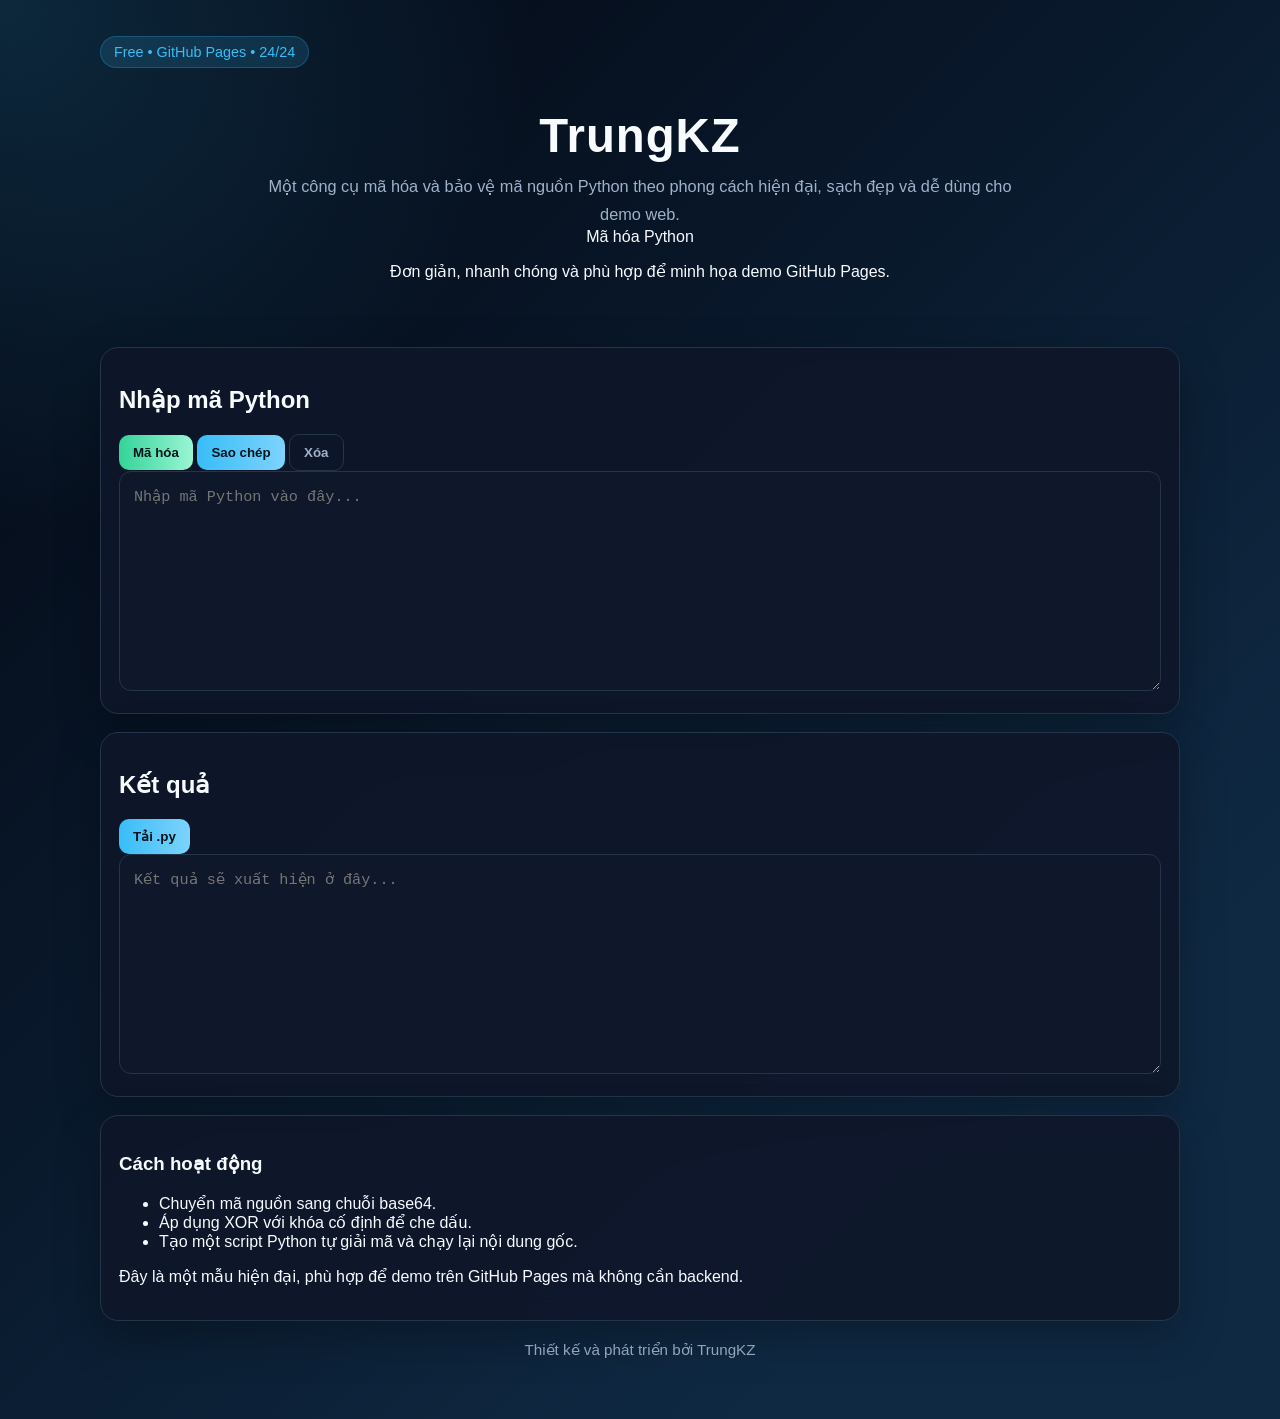
==== index.html @ 11ec653e "first commit" ====
<!DOCTYPE html>
<html lang="vi">
<head>
  <meta charset="UTF-8" />
  <meta name="viewport" content="width=device-width, initial-scale=1.0" />
  <title>TrungKZ | Python Encoder</title>
  <link rel="stylesheet" href="styles.css" />
</head>
<body>
  <div class="petals" aria-hidden="true">
    <span></span><span></span><span></span><span></span><span></span>
    <span></span><span></span><span></span><span></span><span></span>
    <span></span><span></span><span></span><span></span><span></span>
  </div>

  <main class="container">
    <header class="topbar">
      <span class="badge">Free • GitHub Pages • 24/24</span>
    </header>

    <section class="hero">
      <div class="hero-copy">
        <h1>TrungKZ</h1>
        <p class="subtitle">Một công cụ mã hóa và bảo vệ mã nguồn Python theo phong cách hiện đại, sạch đẹp và dễ dùng cho demo web.</p>
      </div>
      <div class="hero-panel">
        <div class="hero-panel-inner">
          <span class="label">Mã hóa Python</span>
          <p>Đơn giản, nhanh chóng và phù hợp để minh họa demo GitHub Pages.</p>
        </div>
      </div>
    </section>

    <section class="card action-card">
      <div class="section-header">
        <h2>Nhập mã Python</h2>
        <div class="button-group">
          <button id="encodeBtn">Mã hóa</button>
          <button id="copyBtn" class="secondary">Sao chép</button>
          <button id="clearBtn" class="ghost">Xóa</button>
        </div>
      </div>
      <textarea id="sourceInput" spellcheck="false" placeholder="Nhập mã Python vào đây..."></textarea>
    </section>

    <section class="card result-card">
      <div class="section-header">
        <h2>Kết quả</h2>
        <button id="downloadBtn" class="secondary">Tải .py</button>
      </div>
      <textarea id="output" spellcheck="false" readonly placeholder="Kết quả sẽ xuất hiện ở đây..."></textarea>
    </section>

    <section class="card info-card">
      <h3>Cách hoạt động</h3>
      <ul>
        <li>Chuyển mã nguồn sang chuỗi base64.</li>
        <li>Áp dụng XOR với khóa cố định để che dấu.</li>
        <li>Tạo một script Python tự giải mã và chạy lại nội dung gốc.</li>
      </ul>
      <p>Đây là một mẫu hiện đại, phù hợp để demo trên GitHub Pages mà không cần backend.</p>
    </section>

    <footer class="footer">Thiết kế và phát triển bởi TrungKZ</footer>
  </main>

  <script src="main.js"></script>
</body>
</html>
---- styles.css ----
:root {
  color-scheme: dark;
  --bg: #030712;
  --panel: rgba(15, 23, 42, 0.9);
  --panel-2: #0f172a;
  --border: #243449;
  --text: #f8fbff;
  --muted: #9fb2c9;
  --accent: #34d399;
  --accent-2: #38bdf8;
}

* {
  box-sizing: border-box;
}

body {
  margin: 0;
  font-family: "Segoe UI", Tahoma, Geneva, Verdana, sans-serif;
  background:
    radial-gradient(circle at top left, rgba(56, 189, 248, 0.18), transparent 28%),
    linear-gradient(135deg, var(--bg), #0f2943 80%);
  color: var(--text);
  min-height: 100vh;
  overflow-x: hidden;
  position: relative;
}

.petals {
  position: fixed;
  inset: 0;
  pointer-events: none;
  overflow: hidden;
  z-index: 0;
}

.petals span {
  position: absolute;
  top: -10vh;
  width: 12px;
  height: 12px;
  background: radial-gradient(circle at 30% 30%, #ffd7e6, #ff9dbf 70%);
  border-radius: 0 100% 0 100%;
  opacity: 0.8;
  animation: fall linear infinite;
  animation-duration: 10s;
  transform: rotate(0deg);
}

.petals span:nth-child(odd) {
  animation-duration: 12s;
  opacity: 0.65;
}

.petals span:nth-child(3n) {
  width: 10px;
  height: 10px;
}

@keyframes fall {
  0% {
    transform: translate3d(0, -10vh, 0) rotate(0deg);
    opacity: 0;
  }
  10% {
    opacity: 0.9;
  }
  100% {
    transform: translate3d(var(--drift), 110vh, 0) rotate(360deg);
    opacity: 0;
  }
}

.petals span:nth-child(1) { left: 5%; --drift: 30px; animation-delay: 0s; }
.petals span:nth-child(2) { left: 12%; --drift: -25px; animation-delay: 1s; }
.petals span:nth-child(3) { left: 22%; --drift: 40px; animation-delay: 2s; }
.petals span:nth-child(4) { left: 32%; --drift: -35px; animation-delay: 1.5s; }
.petals span:nth-child(5) { left: 42%; --drift: 24px; animation-delay: 0.7s; }
.petals span:nth-child(6) { left: 52%; --drift: -28px; animation-delay: 2.4s; }
.petals span:nth-child(7) { left: 62%; --drift: 32px; animation-delay: 1.2s; }
.petals span:nth-child(8) { left: 72%; --drift: -20px; animation-delay: 0.4s; }
.petals span:nth-child(9) { left: 82%; --drift: 26px; animation-delay: 3s; }
.petals span:nth-child(10) { left: 92%; --drift: -22px; animation-delay: 1.8s; }
.petals span:nth-child(11) { left: 15%; --drift: 35px; animation-delay: 4s; }
.petals span:nth-child(12) { left: 28%; --drift: -30px; animation-delay: 4.2s; }
.petals span:nth-child(13) { left: 48%; --drift: 22px; animation-delay: 5s; }
.petals span:nth-child(14) { left: 68%; --drift: -24px; animation-delay: 4.8s; }
.petals span:nth-child(15) { left: 88%; --drift: 30px; animation-delay: 5.2s; }

.container {
  max-width: 1120px;
  margin: 0 auto;
  padding: 36px 20px 60px;
  position: relative;
  z-index: 1;
}

.hero {
  text-align: center;
  margin-bottom: 26px;
  padding: 24px 16px;
}

.badge {
  display: inline-block;
  padding: 7px 13px;
  border-radius: 999px;
  background: rgba(56, 189, 248, 0.14);
  color: var(--accent-2);
  font-size: 0.9rem;
  border: 1px solid rgba(56, 189, 248, 0.25);
  margin-bottom: 10px;
}

h1 {
  font-size: clamp(2.1rem, 3.7vw, 3rem);
  margin: 6px 0 10px;
  letter-spacing: 0.02em;
}

.subtitle {
  color: var(--muted);
  max-width: 760px;
  margin: 0 auto;
  line-height: 1.7;
  font-size: 1.02rem;
}

.card {
  background: var(--panel);
  border: 1px solid var(--border);
  border-radius: 18px;
  padding: 18px;
  margin-bottom: 18px;
  box-shadow: 0 16px 45px rgba(0, 0, 0, 0.28);
  backdrop-filter: blur(10px);
}

.toolbar {
  display: flex;
  justify-content: space-between;
  align-items: center;
  gap: 12px;
  margin-bottom: 10px;
}

.actions {
  display: flex;
  gap: 8px;
  flex-wrap: wrap;
}

button {
  border: none;
  padding: 10px 14px;
  border-radius: 10px;
  cursor: pointer;
  font-weight: 600;
  color: #03141c;
  background: linear-gradient(90deg, var(--accent), #99f6d4);
  transition: transform 0.2s ease, box-shadow 0.2s ease;
}

button:hover {
  transform: translateY(-1px);
  box-shadow: 0 8px 16px rgba(52, 211, 153, 0.18);
}

button.secondary {
  background: linear-gradient(90deg, var(--accent-2), #7dd3fc);
}

button.ghost {
  background: transparent;
  color: var(--muted);
  border: 1px solid var(--border);
}

textarea {
  width: 100%;
  min-height: 220px;
  resize: vertical;
  border: 1px solid var(--border);
  background: var(--panel-2);
  color: var(--text);
  border-radius: 12px;
  padding: 14px;
  font-family: "Consolas", "Courier New", monospace;
  font-size: 0.95rem;
  line-height: 1.55;
}

.info ul {
  color: var(--muted);
  line-height: 1.7;
}

.footer {
  text-align: center;
  margin-top: 20px;
  color: var(--muted);
  font-size: 0.95rem;
}

@media (max-width: 700px) {
  .toolbar {
    flex-direction: column;
    align-items: flex-start;
  }

  .container {
    padding-inline: 14px;
  }
}
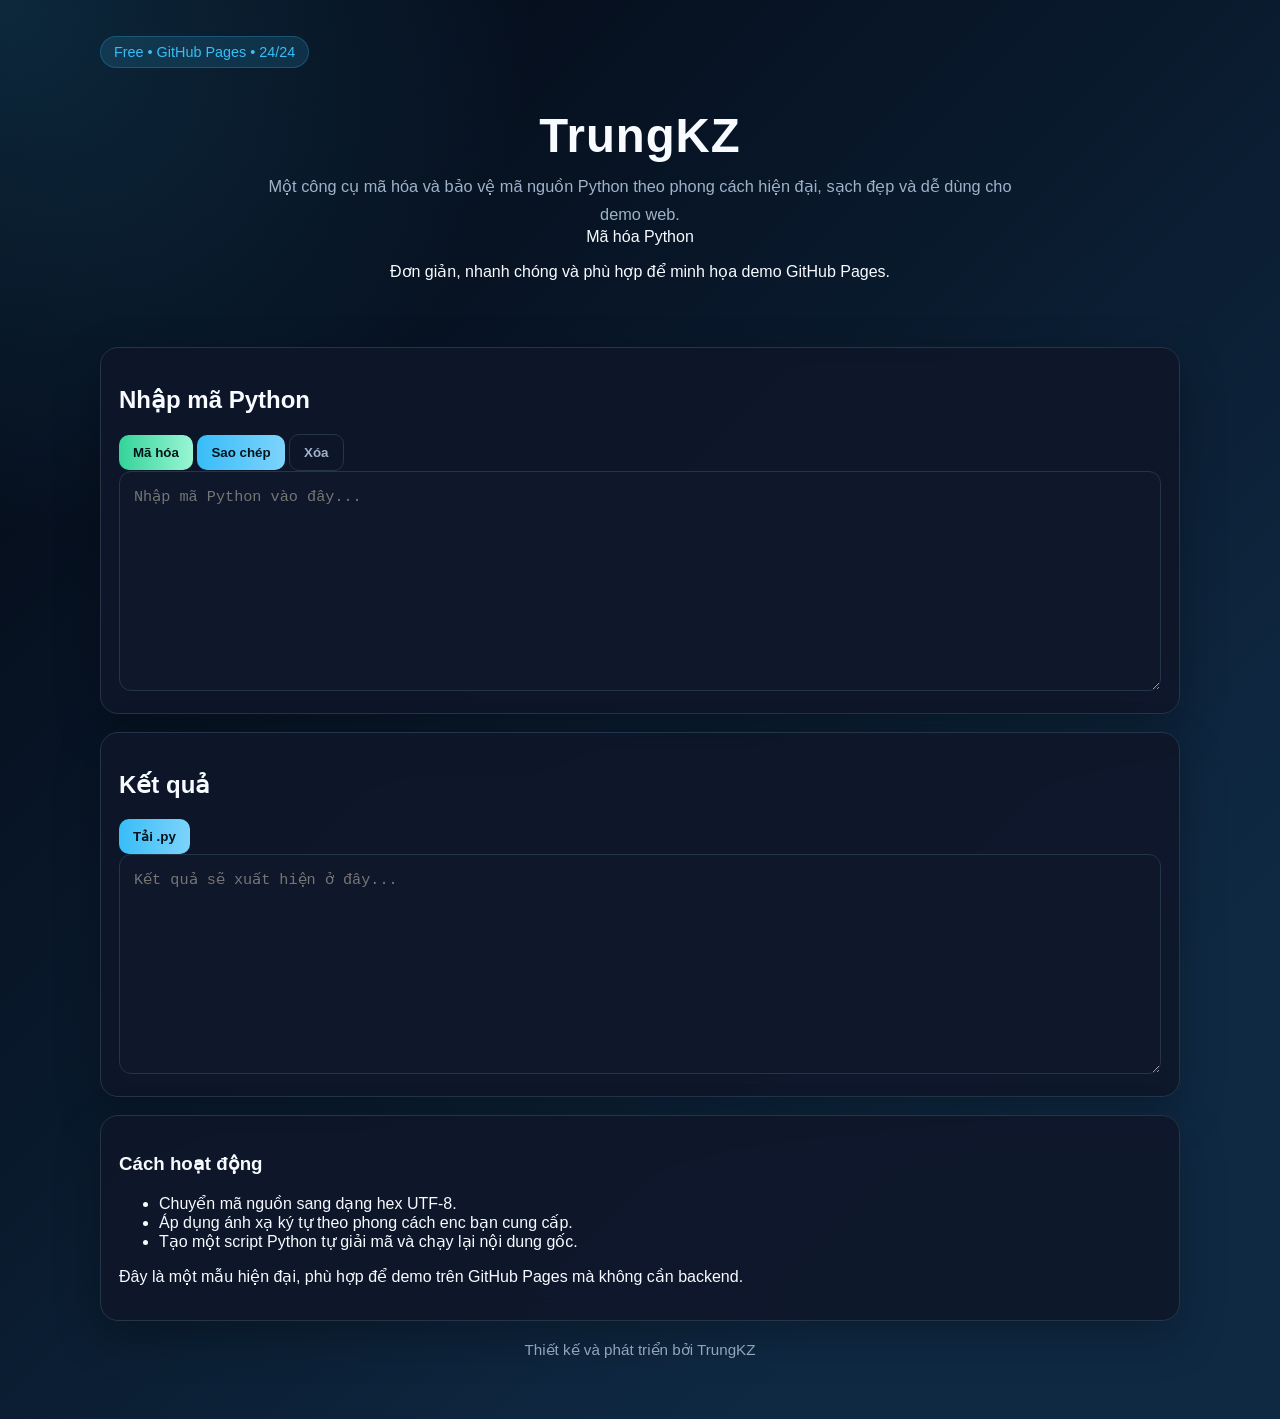
==== commit b534a52f: "Update index.html" ====
--- a/index.html
+++ b/index.html
@@ -54,8 +54,8 @@
     <section class="card info-card">
       <h3>Cách hoạt động</h3>
       <ul>
-        <li>Chuyển mã nguồn sang chuỗi base64.</li>
-        <li>Áp dụng XOR với khóa cố định để che dấu.</li>
+        <li>Chuyển mã nguồn sang dạng hex UTF-8.</li>
+        <li>Áp dụng ánh xạ ký tự theo phong cách enc bạn cung cấp.</li>
         <li>Tạo một script Python tự giải mã và chạy lại nội dung gốc.</li>
       </ul>
       <p>Đây là một mẫu hiện đại, phù hợp để demo trên GitHub Pages mà không cần backend.</p>
